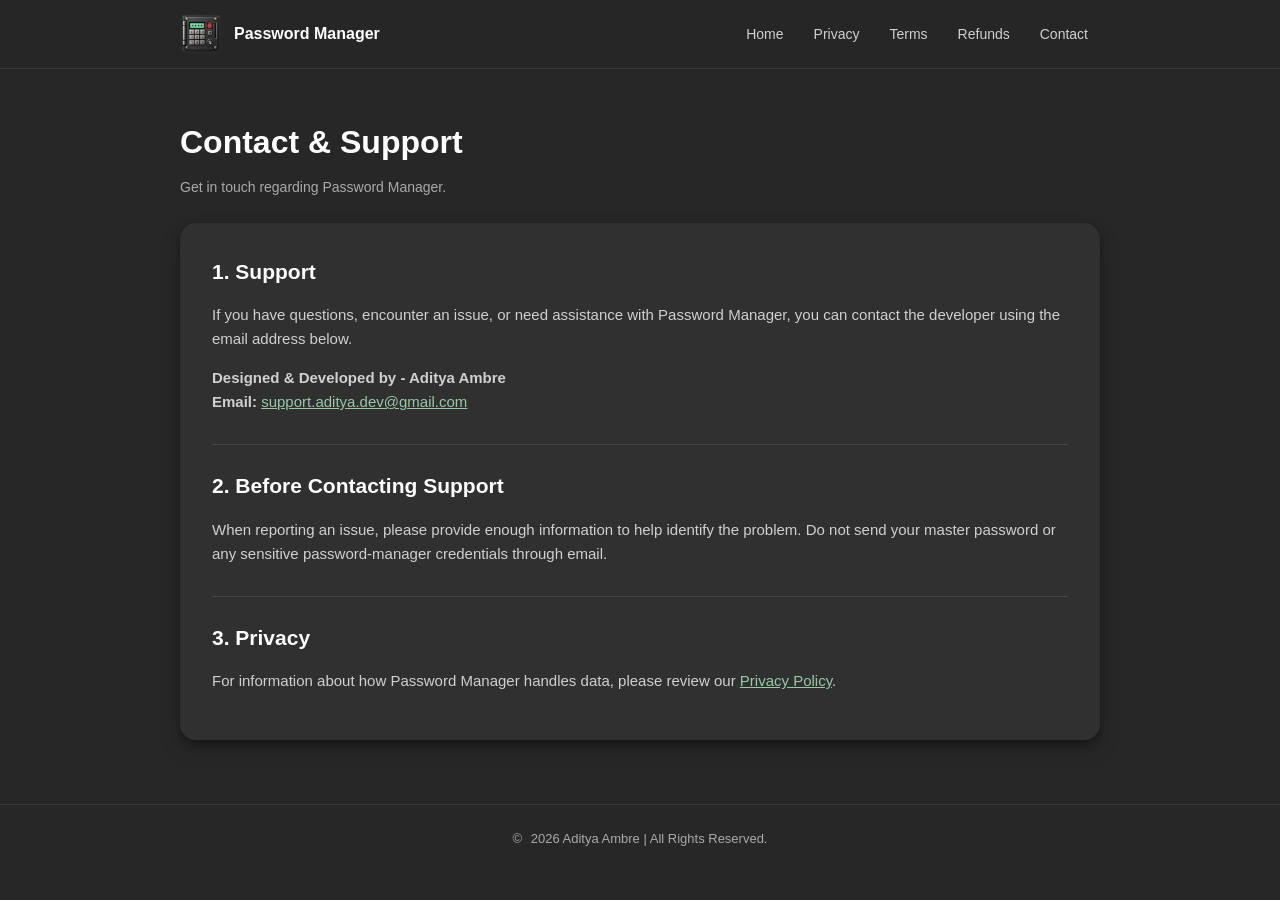
==== contact.html @ 97e6cf25 "Initial Commit" ====
<!DOCTYPE html>
<html lang="en">
<head>
    <meta charset="UTF-8">
    <meta name="viewport" content="width=device-width, initial-scale=1.0">
    <title>Contact | Password Manager</title>
    <link rel="stylesheet" href="css/style.css">
</head>

<body>

<header>
    <div class="container nav">
        <a class="brand" href="index.html">
            <img src="assets/app-icon.png" alt="Password Manager icon">
            <span>Password Manager</span>
        </a>

        <nav class="nav-links">
            <a href="index.html">Home</a>
            <a href="privacy-policy.html">Privacy</a>
            <a href="terms-conditions.html">Terms</a>
            <a href="refund-policy.html">Refunds</a>
            <a href="contact.html">Contact</a>
        </nav>
    </div>
</header>

<main>
    <div class="container">

        <div class="page-header">
            <h1>Contact & Support</h1>
            <p>Get in touch regarding Password Manager.</p>
        </div>

        <article class="content-card">
            <h2>1. Support</h2>

            <p>
                If you have questions, encounter an issue, or need
                assistance with Password Manager, you can contact the developer
                using the email address below.
            </p>

            <p>
                <strong>Designed & Developed by - Aditya Ambre</strong><br>
                <strong>Email:</strong> <a href="mailto:support.aditya.dev@gmail.com">support.aditya.dev@gmail.com</a>
            </p>

            <h2>2. Before Contacting Support</h2>

            <p>
                When reporting an issue, please provide enough information
                to help identify the problem. Do not send your master
                password or any sensitive password-manager credentials
                through email.
            </p>

            <h2>3. Privacy</h2>

            <p>
                For information about how Password Manager handles data,
                please review our
                <a href="privacy-policy.html">Privacy Policy</a>.
            </p>

        </article>

    </div>
</main>

<footer>
    <p class="footer-text">
        <span class="copyright">©</span>
        2026 Aditya Ambre | All Rights Reserved.
    </p>
</footer>

</body>
</html>
---- css/style.css ----
:root {
    --background: #272727;
    --surface: #303030;
    --surface-hover: #363636;
    --text-primary: #ffffff;
    --text-secondary: #d0d0d0;
    --text-muted: #aaaaaa;
    --border: rgba(255, 255, 255, 0.08);
    --accent: #9ac7a8;
    --shadow: rgba(0, 0, 0, 0.30);
}

* {
    box-sizing: border-box;
}

html {
    scroll-behavior: smooth;
}

body {
    margin: 0;
    min-height: 100vh;
    background: var(--background);
    color: var(--text-primary);
    font-family: Arial, Helvetica, sans-serif;
    line-height: 1.6;
}

a {
    color: inherit;
}

.container {
    width: min(100% - 32px, 920px);
    margin: 0 auto;
}

header {
    border-bottom: 1px solid var(--border);
    background: rgba(39, 39, 39, 0.96);
    position: sticky;
    top: 0;
    z-index: 10;
    backdrop-filter: blur(8px);
}

.nav {
    min-height: 68px;
    display: flex;
    align-items: center;
    justify-content: space-between;
    gap: 20px;
}

.brand {
    display: flex;
    align-items: center;
    gap: 12px;
    text-decoration: none;
    font-weight: 600;
}

.brand img {
    width: 42px;
    height: 42px;
    object-fit: contain;
    border-radius: 6px;
}

.nav-links {
    display: flex;
    align-items: center;
    gap: 6px;
    flex-wrap: wrap;
}

.nav-links a {
    padding: 8px 12px;
    border-radius: 8px;
    color: var(--text-secondary);
    text-decoration: none;
    font-size: 14px;
    transition: background 0.2s ease, color 0.2s ease;
}

.nav-links a:hover {
    background: rgba(255, 255, 255, 0.07);
    color: var(--text-primary);
}

main {
    padding: 48px 0 64px;
}

.hero {
    display: flex;
    align-items: center;
    gap: 32px;
    padding: 40px;
    margin-bottom: 36px;
    background: var(--surface);
    border-radius: 18px;
    box-shadow:
        0 4px 8px var(--shadow),
        0 10px 24px rgba(0, 0, 0, 0.18);
}

.hero-icon {
    width: 140px;
    height: 140px;
    flex-shrink: 0;
    object-fit: contain;
    border-radius: 16px;
}

.hero-content {
    text-align: left;
    transform: translateY(-12px);
}

.hero h1 {
    margin: 0 0 8px;
    font-size: clamp(28px, 5vw, 38px);
    font-weight: 600;
}

.hero p {
    max-width: 650px;
    margin: 0;
    color: var(--text-secondary);
}

.section-title {
    margin: 0 0 18px;
    font-size: 22px;
    font-weight: 500;
}

.card-grid {
    display: grid;
    grid-template-columns: repeat(2, 1fr);
    gap: 18px;
}

.card {
    display: block;
    padding: 24px;
    background: var(--surface);
    border-radius: 14px;
    text-decoration: none;
    box-shadow:
        0 3px 7px var(--shadow),
        0 7px 16px rgba(0, 0, 0, 0.16);
    transition:
        transform 0.2s ease,
        box-shadow 0.2s ease,
        background 0.2s ease;
}

.card:hover {
    transform: translateY(-3px);
    background: var(--surface-hover);
    box-shadow:
        0 6px 12px var(--shadow),
        0 12px 24px rgba(0, 0, 0, 0.20);
}

.card h2,
.card h3 {
    margin: 0 0 8px;
    font-size: 18px;
    font-weight: 600;
}

.card p {
    margin: 0;
    color: var(--text-secondary);
    font-size: 14px;
}

.page-header {
    margin-bottom: 24px;
}

.page-header h1 {
    margin: 0 0 8px;
    font-size: 32px;
    font-weight: 600;
}

.page-header p {
    margin: 0;
    color: var(--text-muted);
    font-size: 14px;
}

.content-card {
    background: var(--surface);
    border-radius: 16px;
    padding: 32px;
    box-shadow:
        0 4px 8px var(--shadow),
        0 10px 22px rgba(0, 0, 0, 0.16);
}

.content-card h2 {
    margin: 30px 0 10px;
    padding-top: 24px;
    border-top: 1px solid rgba(255, 255, 255, 0.10);
    font-size: 21px;
    font-weight: 600;
}

.content-card h2:first-child {
    margin-top: 0;
    padding-top: 0;
    border-top: none;
}

.content-card h3 {
    margin: 22px 0 8px;
    font-size: 17px;
}

.content-card p,
.content-card li {
    color: var(--text-secondary);
    font-size: 15px;
}

.content-card ul {
    padding-left: 22px;
}

.content-card a {
    color: var(--accent);
}

.notice {
    margin: 20px 0;
    padding: 16px 18px;
    border-left: 3px solid var(--accent);
    background: rgba(255, 255, 255, 0.04);
    border-radius: 6px;
}

footer {
    border-top: 1px solid var(--border);
    padding: 24px 16px;
    text-align: center;
}

.footer-text {
    margin: 0;
    color: var(--text-muted);
    font-size: 13px;
}

.copyright {
    margin-right: 5px;
}

@media (max-width: 700px) {
    .nav {
        padding: 10px 0;
        align-items: flex-start;
        flex-direction: column;
    }

    .nav-links {
        width: 100%;
        overflow-x: auto;
        flex-wrap: nowrap;
        padding-bottom: 2px;
    }

    main {
        padding: 28px 0 48px;
    }

    .hero {
        padding: 36px 20px;
    }

    .card-grid {
        grid-template-columns: 1fr;
    }

    .content-card {
        padding: 22px;
    }
}
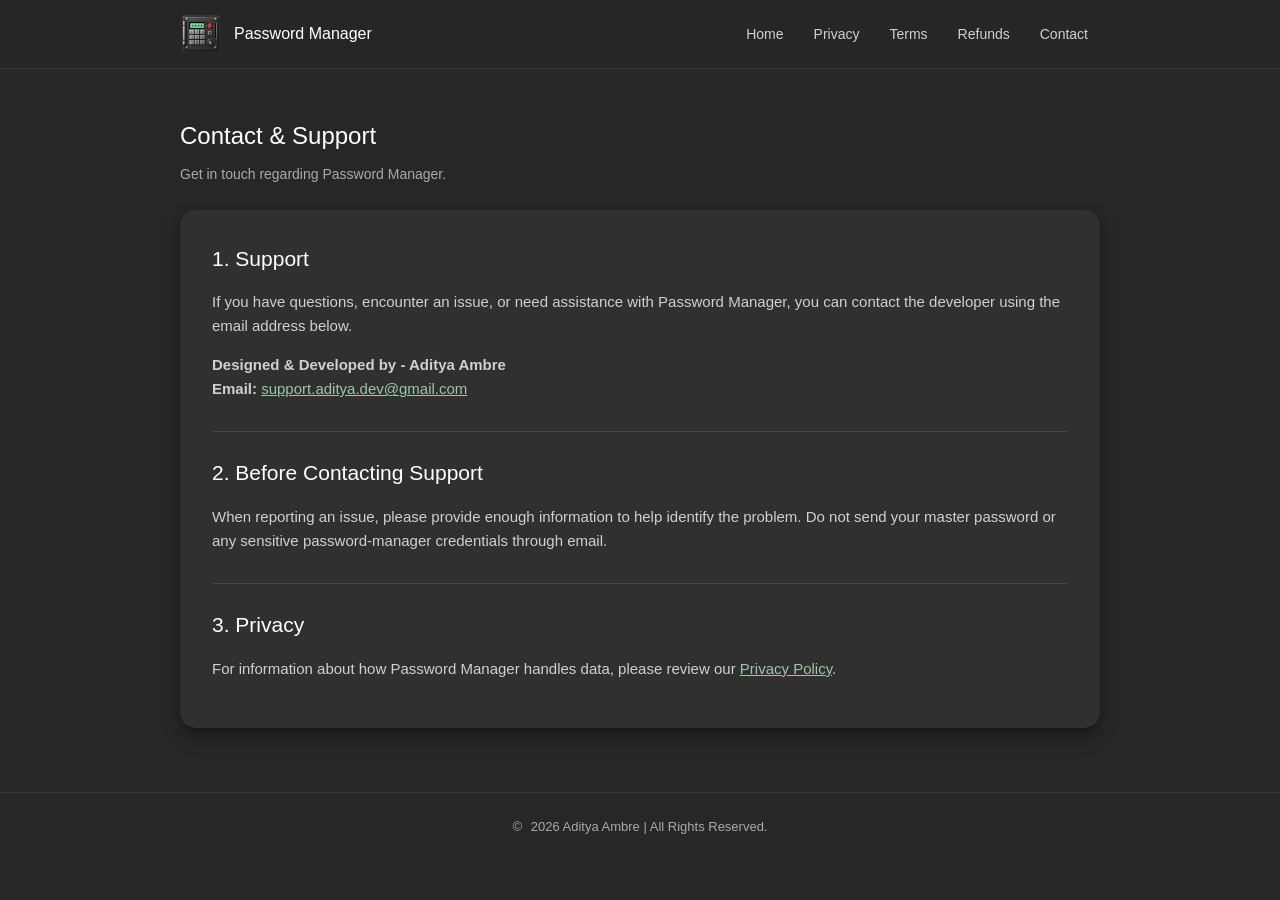
==== commit f5042deb: "Handled Responsive design for mobile devices." ====
--- a/contact.html
+++ b/contact.html
@@ -30,7 +30,7 @@
     <div class="container">
 
         <div class="page-header">
-            <h1>Contact & Support</h1>
+            <h2>Contact & Support</h2>
             <p>Get in touch regarding Password Manager.</p>
         </div>
 
--- a/css/style.css
+++ b/css/style.css
@@ -58,7 +58,7 @@
     align-items: center;
     gap: 12px;
     text-decoration: none;
-    font-weight: 600;
+    font-weight: 200;
 }
 
 .brand img {
@@ -107,8 +107,8 @@
 }
 
 .hero-icon {
-    width: 140px;
-    height: 140px;
+    width: 120px;
+    height: 120px;
     flex-shrink: 0;
     object-fit: contain;
     border-radius: 16px;
@@ -116,16 +116,16 @@
 
 .hero-content {
     text-align: left;
-    transform: translateY(-12px);
-}
-
-.hero h1 {
+    transform: translateY(-10px);
+}
+
+.hero-content h2 {
     margin: 0 0 8px;
-    font-size: clamp(28px, 5vw, 38px);
-    font-weight: 600;
-}
-
-.hero p {
+    font-size: clamp(18px, 4vw, 28px);
+    font-weight: 400;
+}
+
+.hero-content p {
     max-width: 650px;
     margin: 0;
     color: var(--text-secondary);
@@ -134,7 +134,7 @@
 .section-title {
     margin: 0 0 18px;
     font-size: 22px;
-    font-weight: 500;
+    font-weight: 400;
 }
 
 .card-grid {
@@ -170,7 +170,7 @@
 .card h3 {
     margin: 0 0 8px;
     font-size: 18px;
-    font-weight: 600;
+    font-weight: 400;
 }
 
 .card p {
@@ -187,6 +187,12 @@
     margin: 0 0 8px;
     font-size: 32px;
     font-weight: 600;
+}
+
+.page-header h2 {
+    margin: 0 0 8px;
+    font-size: 24px;
+    font-weight: 500;
 }
 
 .page-header p {
@@ -209,7 +215,7 @@
     padding-top: 24px;
     border-top: 1px solid rgba(255, 255, 255, 0.10);
     font-size: 21px;
-    font-weight: 600;
+    font-weight: 400;
 }
 
 .content-card h2:first-child {
@@ -280,7 +286,19 @@
     }
 
     .hero {
-        padding: 36px 20px;
+        flex-direction: column;
+        text-align: center;
+        gap: 20px;
+    }
+
+    .hero-content {
+        text-align: center;
+        transform: none;
+    }
+    
+    .hero-icon {
+        width: 100px;
+        height: 100px;
     }
 
     .card-grid {
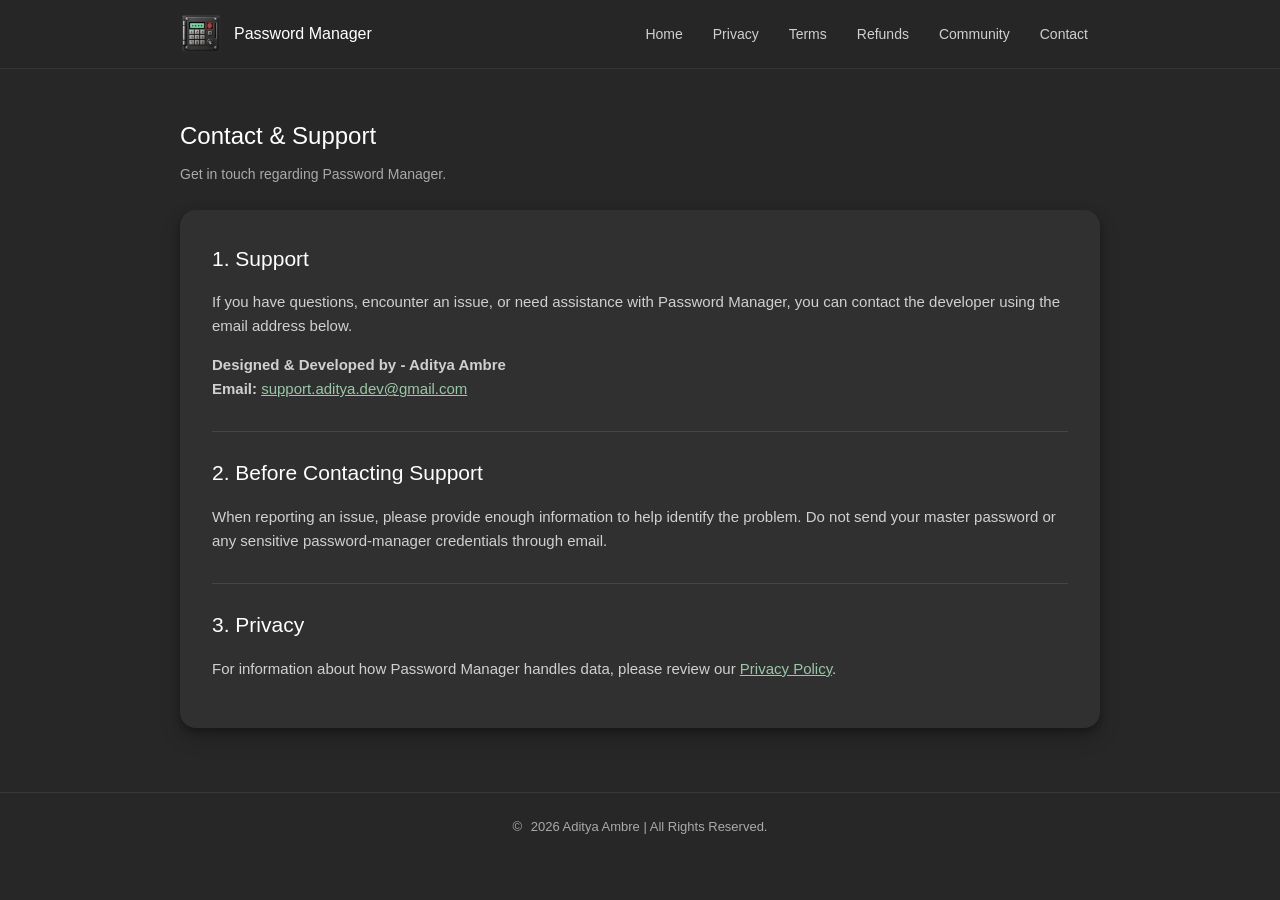
==== commit eed692ab: "Added Commmunity option" ====
--- a/contact.html
+++ b/contact.html
@@ -4,6 +4,7 @@
     <meta charset="UTF-8">
     <meta name="viewport" content="width=device-width, initial-scale=1.0">
     <title>Contact | Password Manager</title>
+    <link rel="icon" type="image/png" href="assets/app-icon.png">
     <link rel="stylesheet" href="css/style.css">
 </head>
 
@@ -21,6 +22,7 @@
             <a href="privacy-policy.html">Privacy</a>
             <a href="terms-conditions.html">Terms</a>
             <a href="refund-policy.html">Refunds</a>
+            <a href="https://discord.com/invite/bcdmcwtzdt">Community</a>
             <a href="contact.html">Contact</a>
         </nav>
     </div>
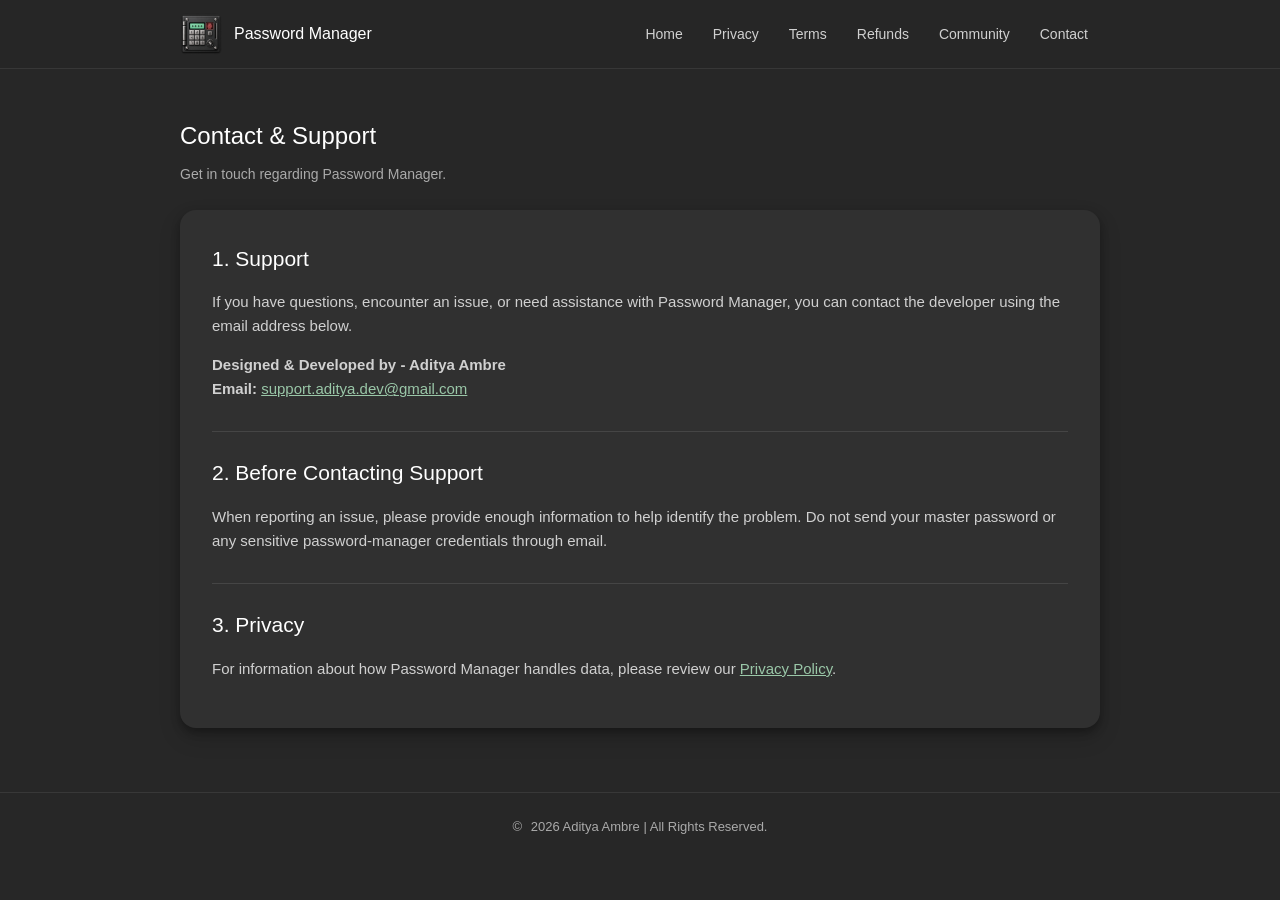
==== commit 991a9b26: "Updated README.md file" ====
--- a/contact.html
+++ b/contact.html
@@ -22,7 +22,7 @@
             <a href="privacy-policy.html">Privacy</a>
             <a href="terms-conditions.html">Terms</a>
             <a href="refund-policy.html">Refunds</a>
-            <a href="https://discord.com/invite/bcdmcwtzdt">Community</a>
+            <a href="community.html">Community</a>
             <a href="contact.html">Contact</a>
         </nav>
     </div>
